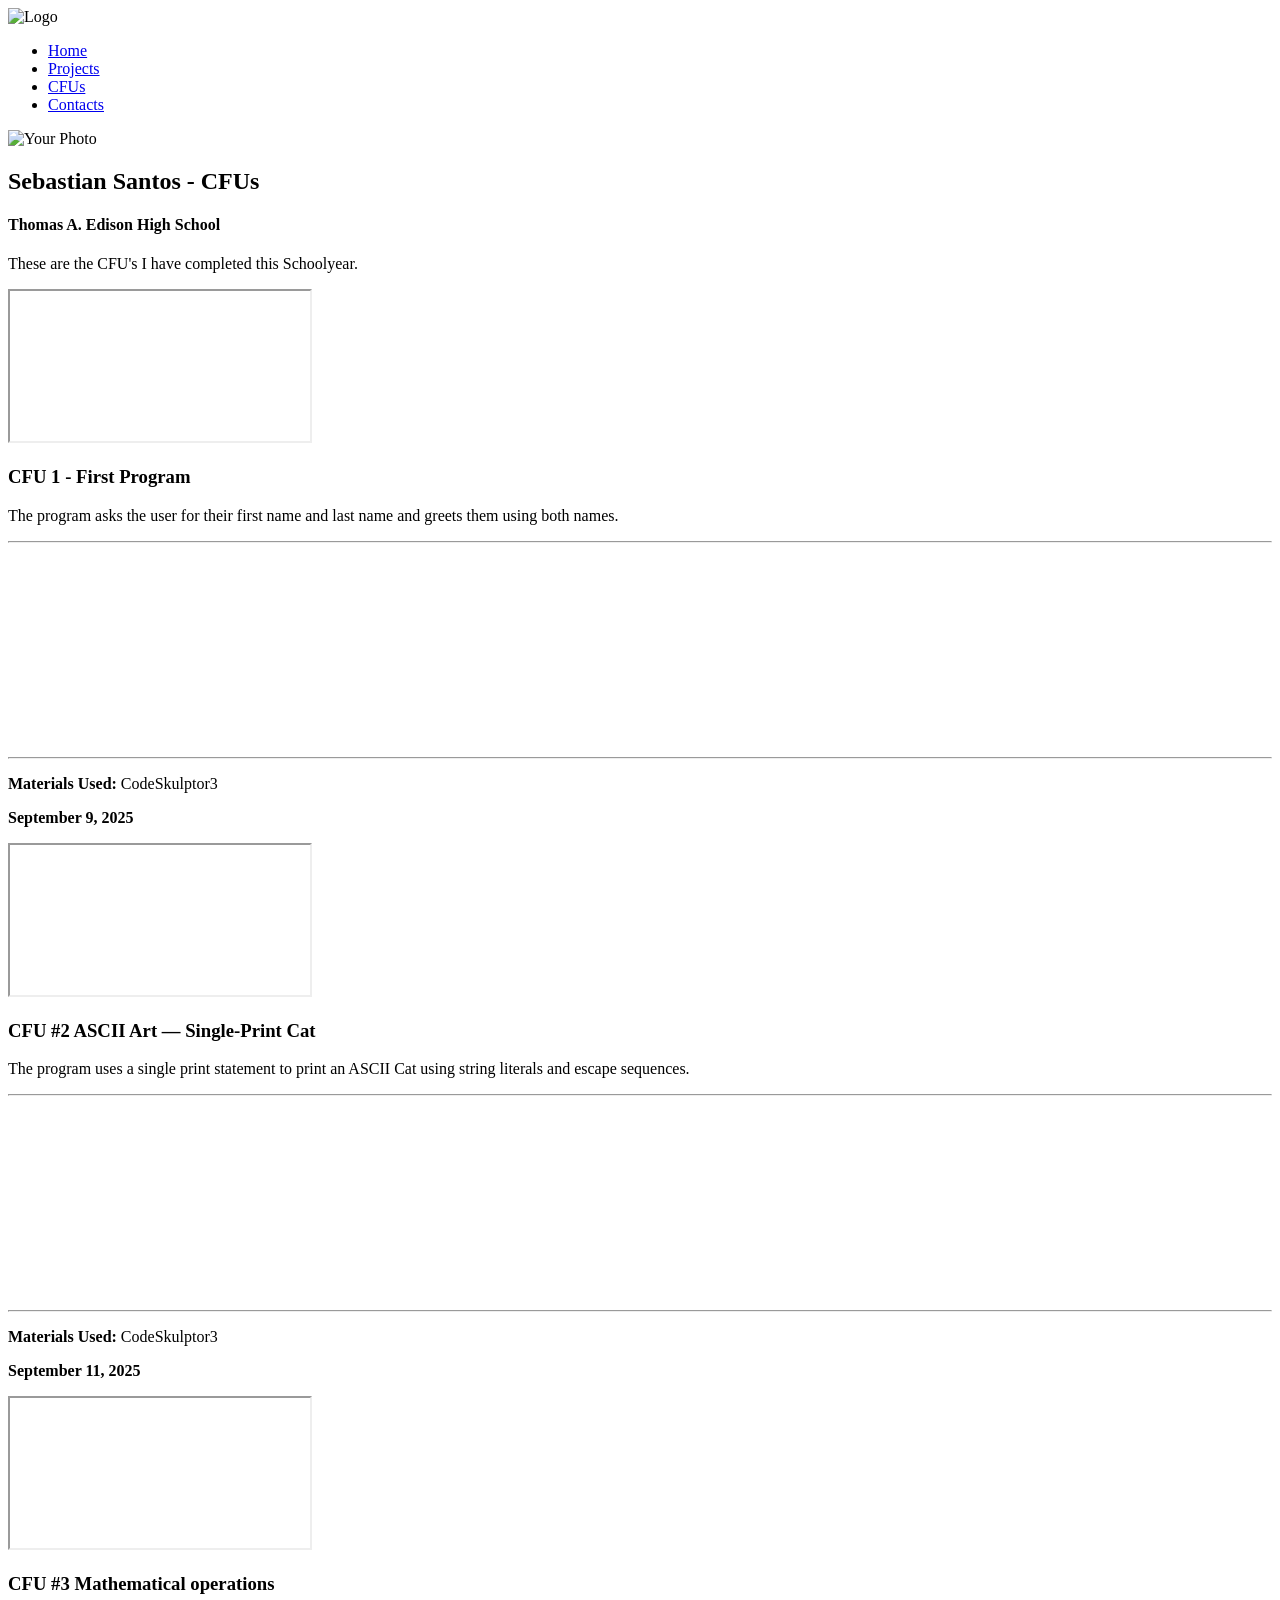
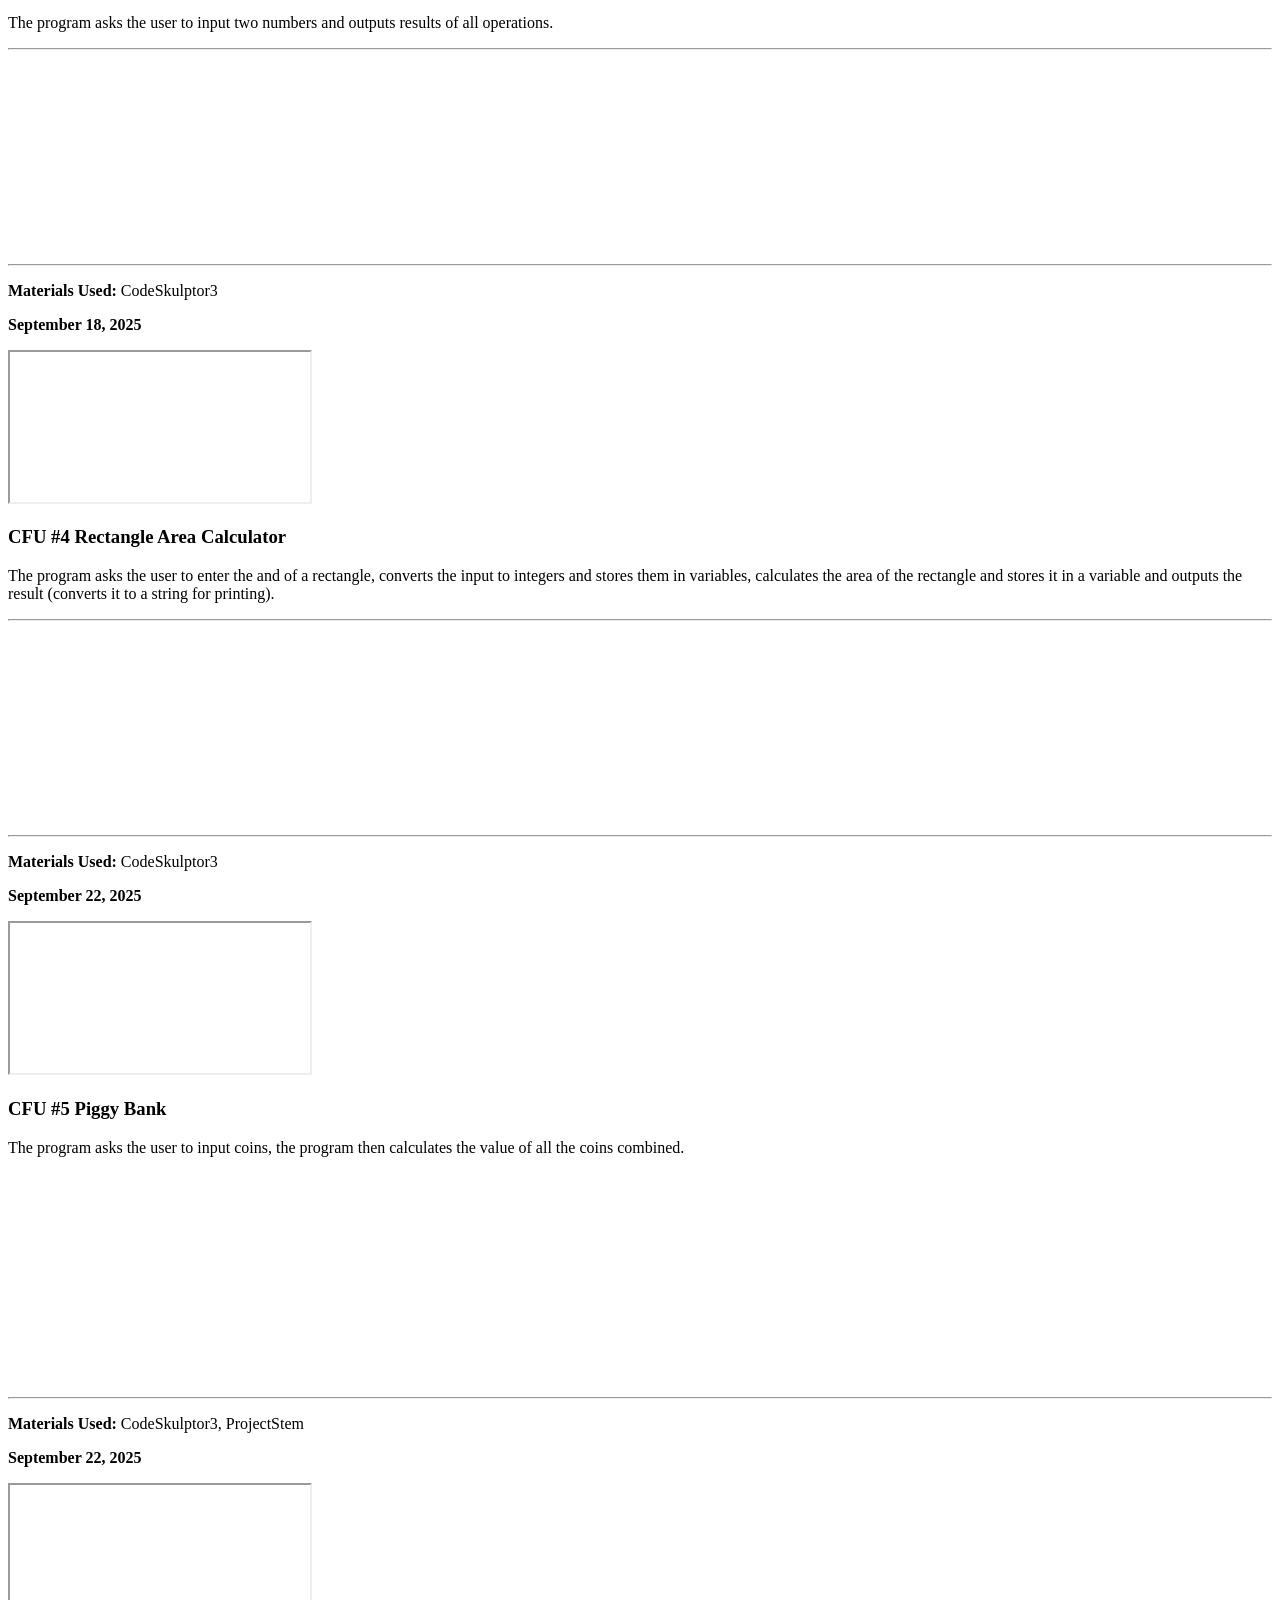
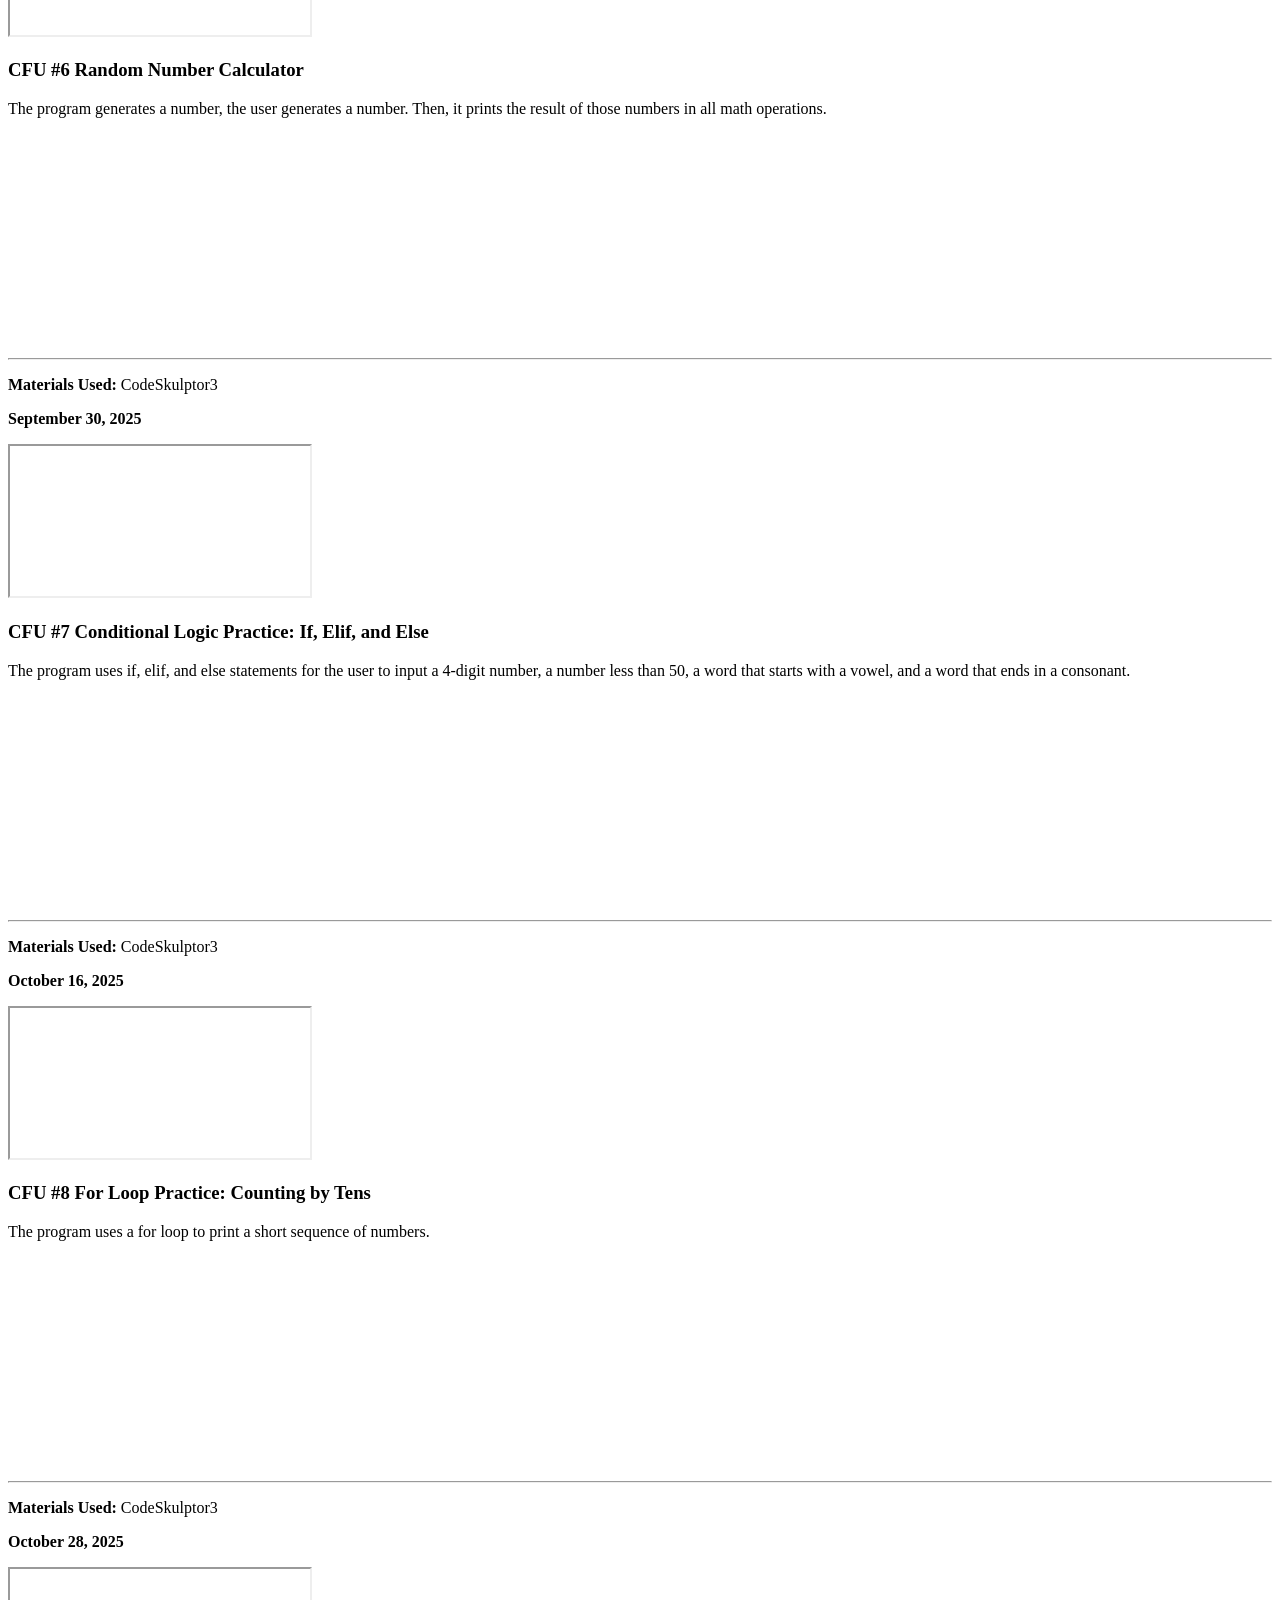
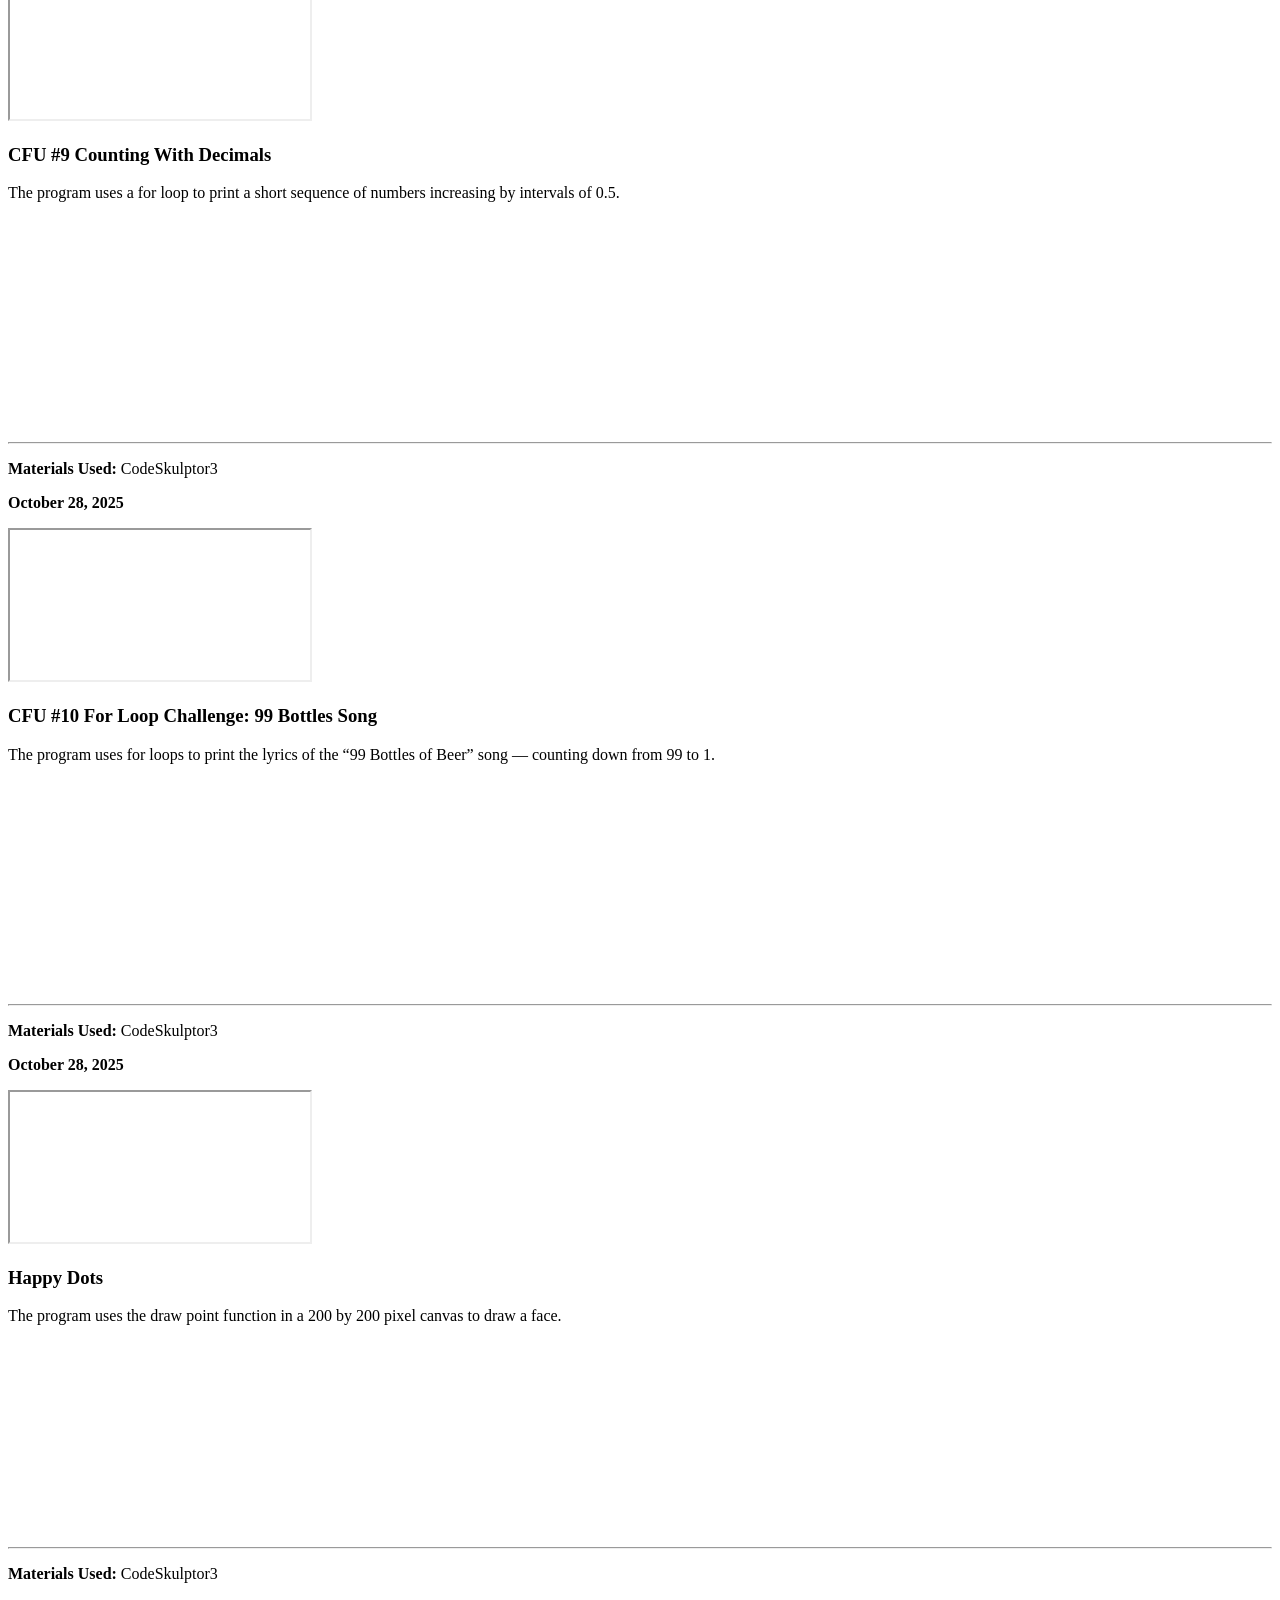
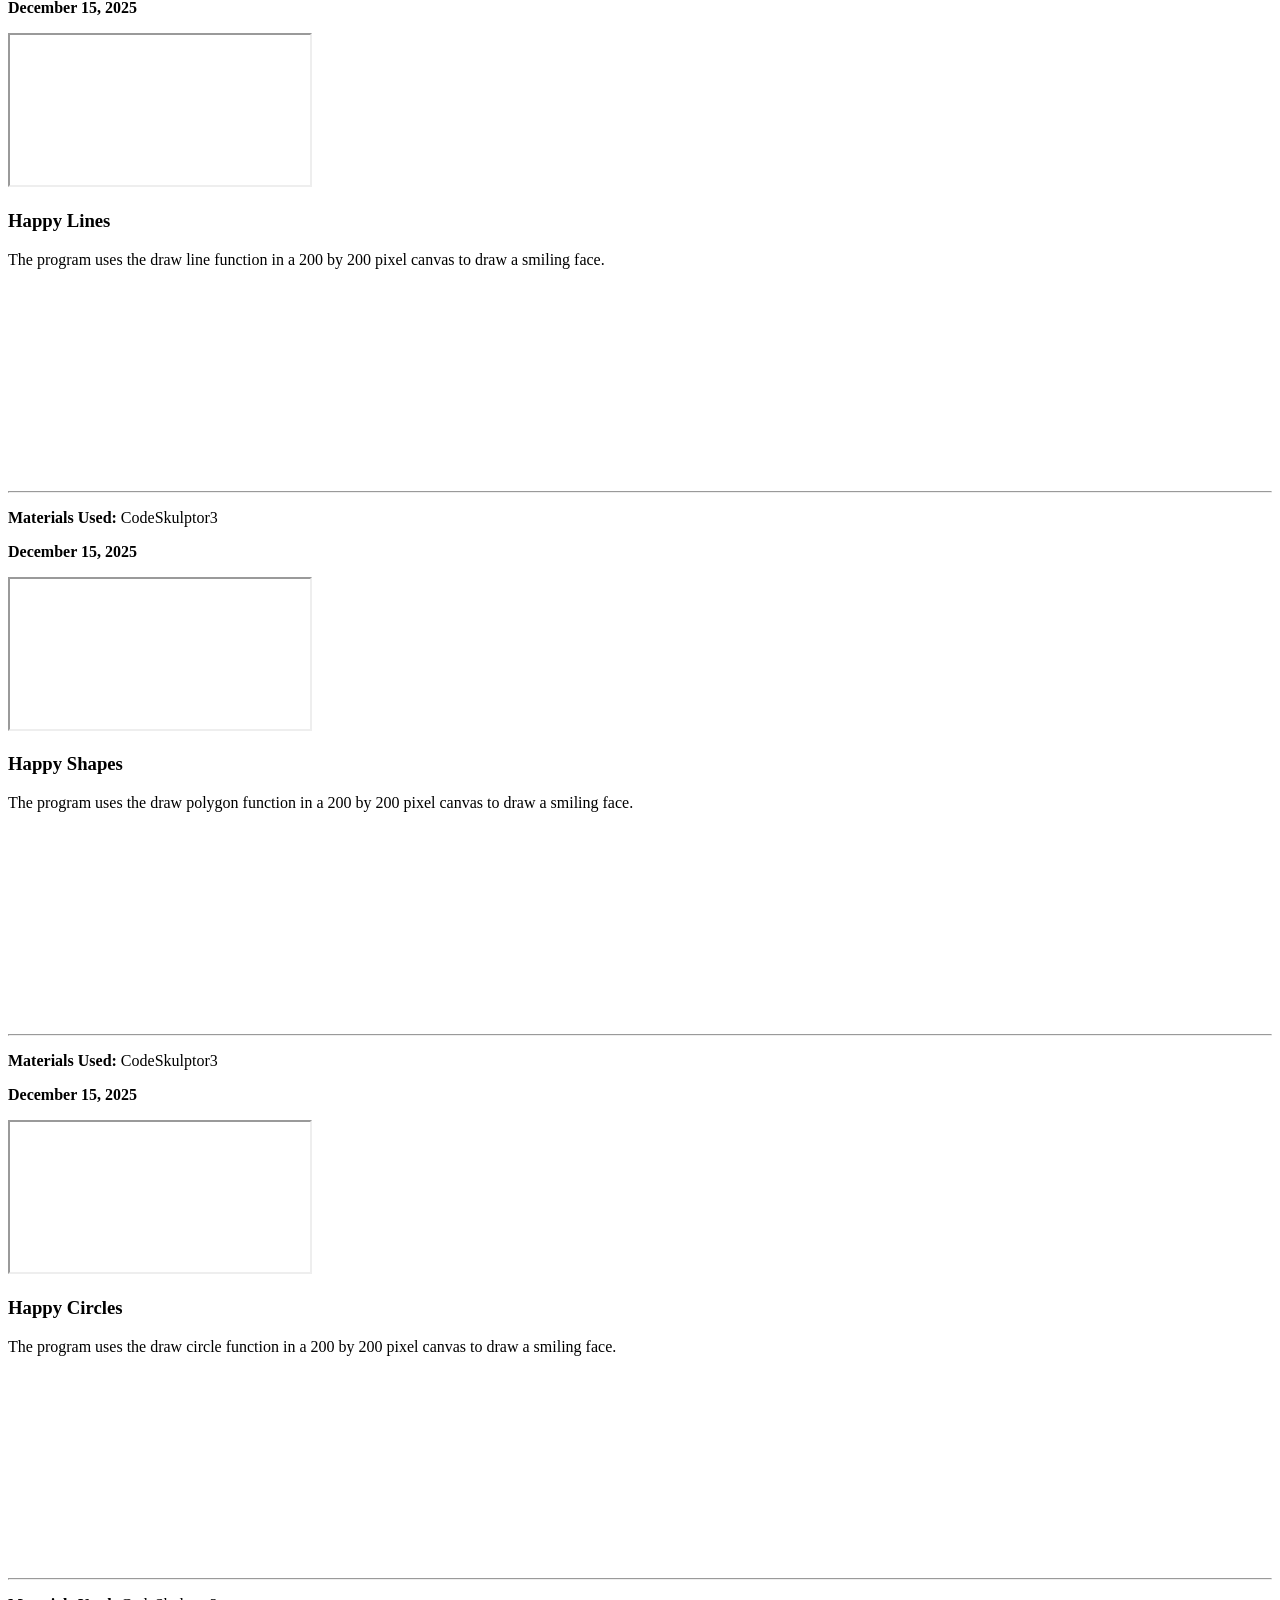
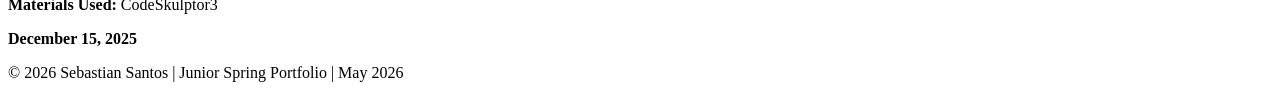
==== cfu.html @ 9f5689f0 "bleh" ====
<!DOCTYPE html>
<html lang="en">
<head>
  <meta charset="UTF-8" />
  <meta name="viewport" content="width=device-width, initial-scale=1.0" />

  <!-- Update these (from Curator Guide) -->
  <meta name="description" content="Junior Spring Portfolio for Sebastian Santos" />
  <meta name="keywords" content="portfolio, junior, projects, programming, web development" />
  <meta name="author" content="Sebastian Santos" />

  <title>SS - Junior Spring Portfolio | CFUs </title>

  <!-- Main stylesheet -->
  <link rel="stylesheet" href="cfu.css" />

  <!-- Optional favicon (put your icon file in the same folder) -->
  <link rel="icon" type="image/x-icon" href="Avatar.png" height="90%" />

  <!-- Optional fonts (only keep if your CSS uses them) -->
  <link rel="preconnect" href="https://fonts.googleapis.com" />
  <link rel="preconnect" href="https://fonts.gstatic.com" crossorigin />
  <link href="https://fonts.googleapis.com/css2?family=Montserrat:wght@300;400;700&display=swap" rel="stylesheet" />
</head>
<body>

  <!-- NAVBAR -->
  <header>
    <nav class="navbar">
      <div class="navbar-left">
        <!-- Replace logo.png with your own image file -->
        <img src="Avatar.png" alt="Logo" />
      </div>

      <ul class="navbar-right">
        <li><a href="index.html">Home</a></li>
        <li><a href="projects.html">Projects</a></li>
        <li><a href="cfu.html">CFUs</a></li>
        <li><a href="contact.html">Contacts</a></li>
      </ul>
    </nav>
  </header>

  </body>
    <!-- MAIN CONTENT -->
  <main class="home-card">

    <!-- ABOUT / BIO CARD -->
    <section class="resource-card">
      <div class="bio">
        <div class="bio-pic">
          <!-- Replace profile.jpg with your own image file -->
          <img src="Avatar.png" alt="Your Photo" />
        </div>

        <div class="bio-text">
          <h1>Sebastian Santos - CFUs</h1>
          <h4>Thomas A. Edison High School</h4>
          <p>
These are the CFU's I have completed this Schoolyear.          </p>
        </div>
      </div>
    </section>

     <!-- CFU 1 -->
    <section class="CFU">
      <div class="project">
        <iframe src="https://py3.codeskulptor.org/#user311_60MpAwyQbRtRyS3.py" title="CFU 1 - First Program"></iframe>

        <div class="reflection">
          <h3>CFU 1 - First Program</h3>
          <p>
            The program asks the user for their first name and last name and greets them using both names. 
          </p>
          <hr>
          <br>
          <br>
          <br>
          <br>
          <br>
          <br>
          <br>
          <br>
          <br>
          <br>
          <br>
          <hr>
          <p><strong>Materials Used:</strong> CodeSkulptor3</p>
          <p><strong>September 9, 2025</strong></p>
        </div>
      </div>
    </section>

     <!-- CFU 2 -->
    <section class="CFU">
      <div class="project">
        <iframe src="https://py3.codeskulptor.org/#user311_2Rv3ajrTFQvOkyz.py" title="CFU 2 - ASCII Art — Single-Print Cat"></iframe>

        <div class="reflection">
          <h3>CFU #2  ASCII Art — Single-Print Cat</h3>
          <p>
            The program uses a single print statement to print an ASCII Cat using string literals and escape sequences. 
          </p>
          <hr>
          <br>
          <br>
          <br>
          <br>
          <br>
          <br>
          <br>
          <br>
          <br>
          <br>
          <br>
          <hr>
          <p><strong>Materials Used:</strong> CodeSkulptor3</p>
          <p><strong>September 11, 2025</strong></p>
        </div>
      </div>
    </section>


       <!-- CFU 3 -->
    <section class="CFU">
      <div class="project">
        <iframe src="https://py3.codeskulptor.org/#user311_XfsLGDfuYcrImFc.py" title="CFU 3  Mathematical operations" ></iframe>

        <div class="reflection">
          <h3>CFU #3  Mathematical operations </h3>
          <p>
            The program asks the user to input two numbers and outputs results of all operations. 
          </p>
          <hr>
          <br>
          <br>
          <br>
          <br>
          <br>
          <br>
          <br>
          <br>
          <br>
          <br>
          <br>
          <hr>
          <p><strong>Materials Used:</strong> CodeSkulptor3</p>
          <p><strong>September 18, 2025</strong></p>
        </div>
      </div>
    </section>

   <!-- CFU 4 -->
    <section class="CFU">
      <div class="project">
        <iframe src="https://py3.codeskulptor.org/#user311_PryaZEWNsOEK1qt.py" title="CFU 4 Rectangle Area Calculator" ></iframe>

        <div class="reflection">
          <h3>CFU #4 Rectangle Area Calculator</h3>
          <p>
            The program asks the user to enter the and of a rectangle, converts the input to integers and stores them in variables, calculates the area of the rectangle and stores it in a variable and outputs the result (converts it to a string for printing).
          </p>
          <hr>
          <br>
          <br>
          <br>
          <br>
          <br>
          <br>
          <br>
          <br>
          <br>
          <br>
          <br>
          <hr>
          <p><strong>Materials Used:</strong> CodeSkulptor3</p>
          <p><strong>September 22, 2025</strong></p>
        </div>
      </div>
    </section>


       <!-- CFU 5 -->
    <section class="CFU">
      <div class="project">
        <iframe src="https://py3.codeskulptor.org/#user310_wYEnV5urgbd4wLF.py" title="CFU #5 Piggy Bank"></iframe>

        <div class="reflection">
          <h3>CFU #5 Piggy Bank</h3>
          <p>
            The program asks the user to input coins, the program then calculates the value of all the coins combined.
          </p>
          <br>
          <br>
          <br>
          <br>
          <br>
          <br>
          <br>
          <br>
          <br>
          <br>
          <br>
          <br>
          <hr>
          <p><strong>Materials Used:</strong> CodeSkulptor3, ProjectStem</p>
          <p><strong>September 22, 2025</strong></p>
        </div>
      </div>
    </section>

      <!-- CFU 6 -->
    <section class="CFU">
      <div class="project">
        <iframe src="https://py3.codeskulptor.org/#user311_uoznL5s1rm7YOua.py" title="CFU #6 Random Number Calculator"></iframe>

        <div class="reflection">
          <h3>CFU #6 Random Number Calculator</h3>
          <p>
The program generates a number, the user generates a number. Then, it prints the result of those numbers in all math operations.         </p>
          <br>
          <br>
          <br>
          <br>
          <br>
          <br>
          <br>
          <br>
          <br>
          <br>
          <br>
          <br>
          <hr>
          <p><strong>Materials Used:</strong> CodeSkulptor3</p>
          <p><strong>September 30, 2025</strong></p>
        </div>
      </div>
    </section>

  <!-- CFU 7 -->
    <section class="CFU">
      <div class="project">
        <iframe src="https://py3.codeskulptor.org/#user311_GdACYTulFTJbdcM_0.py" title=Conditional-Practice></iframe>

        <div class="reflection">
          <h3>CFU #7 Conditional Logic Practice: If, Elif, and Else</h3>
          <p>
The program uses if, elif, and else statements for the user to input a 4-digit number, a number less than 50, a word that starts with a vowel, and a word that ends in a consonant.       </p>
          <br>
          <br>
          <br>
          <br>
          <br>
          <br>
          <br>
          <br>
          <br>
          <br>
          <br>
          <br>
          <hr>
          <p><strong>Materials Used:</strong> CodeSkulptor3</p>
          <p><strong>October 16, 2025</strong></p>
        </div>
      </div>
    </section>


  <!-- CFU 8 -->
    <section class="CFU">
      <div class="project">
        <iframe src="https://py3.codeskulptor.org/#user311_pVTT7p2gDtmFYw5.py" title=cfu></iframe>

        <div class="reflection">
          <h3>CFU #8 For Loop Practice: Counting by Tens</h3>
          <p>
The program uses a for loop to print a short sequence of numbers. </p>
          <br>
          <br>
          <br>
          <br>
          <br>
          <br>
          <br>
          <br>
          <br>
          <br>
          <br>
          <br>
          <hr>
          <p><strong>Materials Used:</strong> CodeSkulptor3</p>
          <p><strong>October 28, 2025</strong></p>
        </div>
      </div>
    </section>


      <!-- CFU 9 -->
    <section class="CFU">
      <div class="project">
        <iframe src="https://py3.codeskulptor.org/#user311_KVpsebmzMYa8D0z.py" title=Counting-with-decimals></iframe>

        <div class="reflection">
          <h3>CFU #9 Counting With Decimals</h3>
          <p>
The program uses a for loop to print a short sequence of numbers increasing by intervals of 0.5. </p>
          <br>
          <br>
          <br>
          <br>
          <br>
          <br>
          <br>
          <br>
          <br>
          <br>
          <br>
          <br>
          <hr>
          <p><strong>Materials Used:</strong> CodeSkulptor3</p>
          <p><strong>October 28, 2025</strong></p>
        </div>
      </div>
    </section>


      <!-- CFU 10 -->
    <section class="CFU">
      <div class="project">
        <iframe src="https://py3.codeskulptor.org/#user311_wgtyru7IweznKOi.py" title="CFU #10 For Loop Challenge: 99 Bottles Song"></iframe>

        <div class="reflection">
          <h3>CFU #10 For Loop Challenge: 99 Bottles Song</h3>
          <p>
 The program uses for loops to print the lyrics of the “99 Bottles of Beer” song — counting down from 99 to 1.</p>
          <br>
          <br>
          <br>
          <br>
          <br>
          <br>
          <br>
          <br>
          <br>
          <br>
          <br>
          <br>
          <hr>
          <p><strong>Materials Used:</strong> CodeSkulptor3</p>
          <p><strong>October 28, 2025</strong></p>
        </div>
      </div>
    </section>


          <!-- CFU 11 -->
    <section class="CFU">
      <div class="project">
        <iframe src="https://py3.codeskulptor.org/#user311_9WIJYr10CXaILIT.py" title="Happy Dots"></iframe>

        <div class="reflection">
          <h3>Happy Dots</h3>
          <p>
 The program uses the draw point function in a 200 by 200 pixel canvas to draw a face.  </p>
          <br>
          <br>
          <br>
          <br>
          <br>
          <br>
          <br>
          <br>
          <br>
          <br>
          <br>
          <hr>
          <p><strong>Materials Used:</strong> CodeSkulptor3</p>
          <p><strong>December 15, 2025</strong></p>
        </div>
      </div>
    </section>


         <!-- CFU 12 -->
    <section class="CFU">
      <div class="project">
        <iframe src="https://py3.codeskulptor.org/#user311_pdQrxciCZkJ4pGr_1.py" title="Happy Lines"></iframe>

        <div class="reflection">
          <h3>Happy Lines</h3>
          <p>
 The program uses the draw line function in a 200 by 200 pixel canvas to draw a smiling face.  </p>
          <br>
          <br>
          <br>
          <br>
          <br>
          <br>
          <br>
          <br>
          <br>
          <br>
          <br>
          <hr>
          <p><strong>Materials Used:</strong> CodeSkulptor3</p>
          <p><strong>December 15, 2025</strong></p>
        </div>
      </div>
    </section>

    <!-- CFU 13 -->
    <section class="CFU">
      <div class="project">
        <iframe src="https://py3.codeskulptor.org/#user311_B34A9kU3qAUpXq4.py" title="Happy Shapes"></iframe>

        <div class="reflection">
          <h3>Happy Shapes</h3>
          <p>
 The program uses the draw polygon function in a 200 by 200 pixel canvas to draw a smiling face.  </p>
          <br>
          <br>
          <br>
          <br>
          <br>
          <br>
          <br>
          <br>
          <br>
          <br>
          <br>
          <hr>
          <p><strong>Materials Used:</strong> CodeSkulptor3</p>
          <p><strong>December 15, 2025</strong></p>
        </div>
      </div>
    </section>

    <!-- CFU 14 -->
    <section class="CFU">
      <div class="project">
        <iframe src="https://py3.codeskulptor.org/#user311_XDI19FJfjZK6M1z.py" title="Happy Circles"></iframe>

        <div class="reflection">
          <h3>Happy Circles</h3>
          <p>
 The program uses the draw circle function in a 200 by 200 pixel canvas to draw a smiling face.  </p>
          <br>
          <br>
          <br>
          <br>
          <br>
          <br>
          <br>
          <br>
          <br>
          <br>
          <br>
          <hr>
          <p><strong>Materials Used:</strong> CodeSkulptor3</p>
          <p><strong>December 15, 2025</strong></p>
        </div>
      </div>
    </section>















          <!-- FOOTER -->
  <footer class="resource-card">
    <p>© <span id="year"></span> Sebastian Santos | Junior Spring Portfolio | May 2026</p>
  </footer>

  <script>
    // Auto-updates the year in the footer
    document.getElementById("year").textContent = new Date().getFullYear();
  </script>
  </main>
  </body>
  </html>
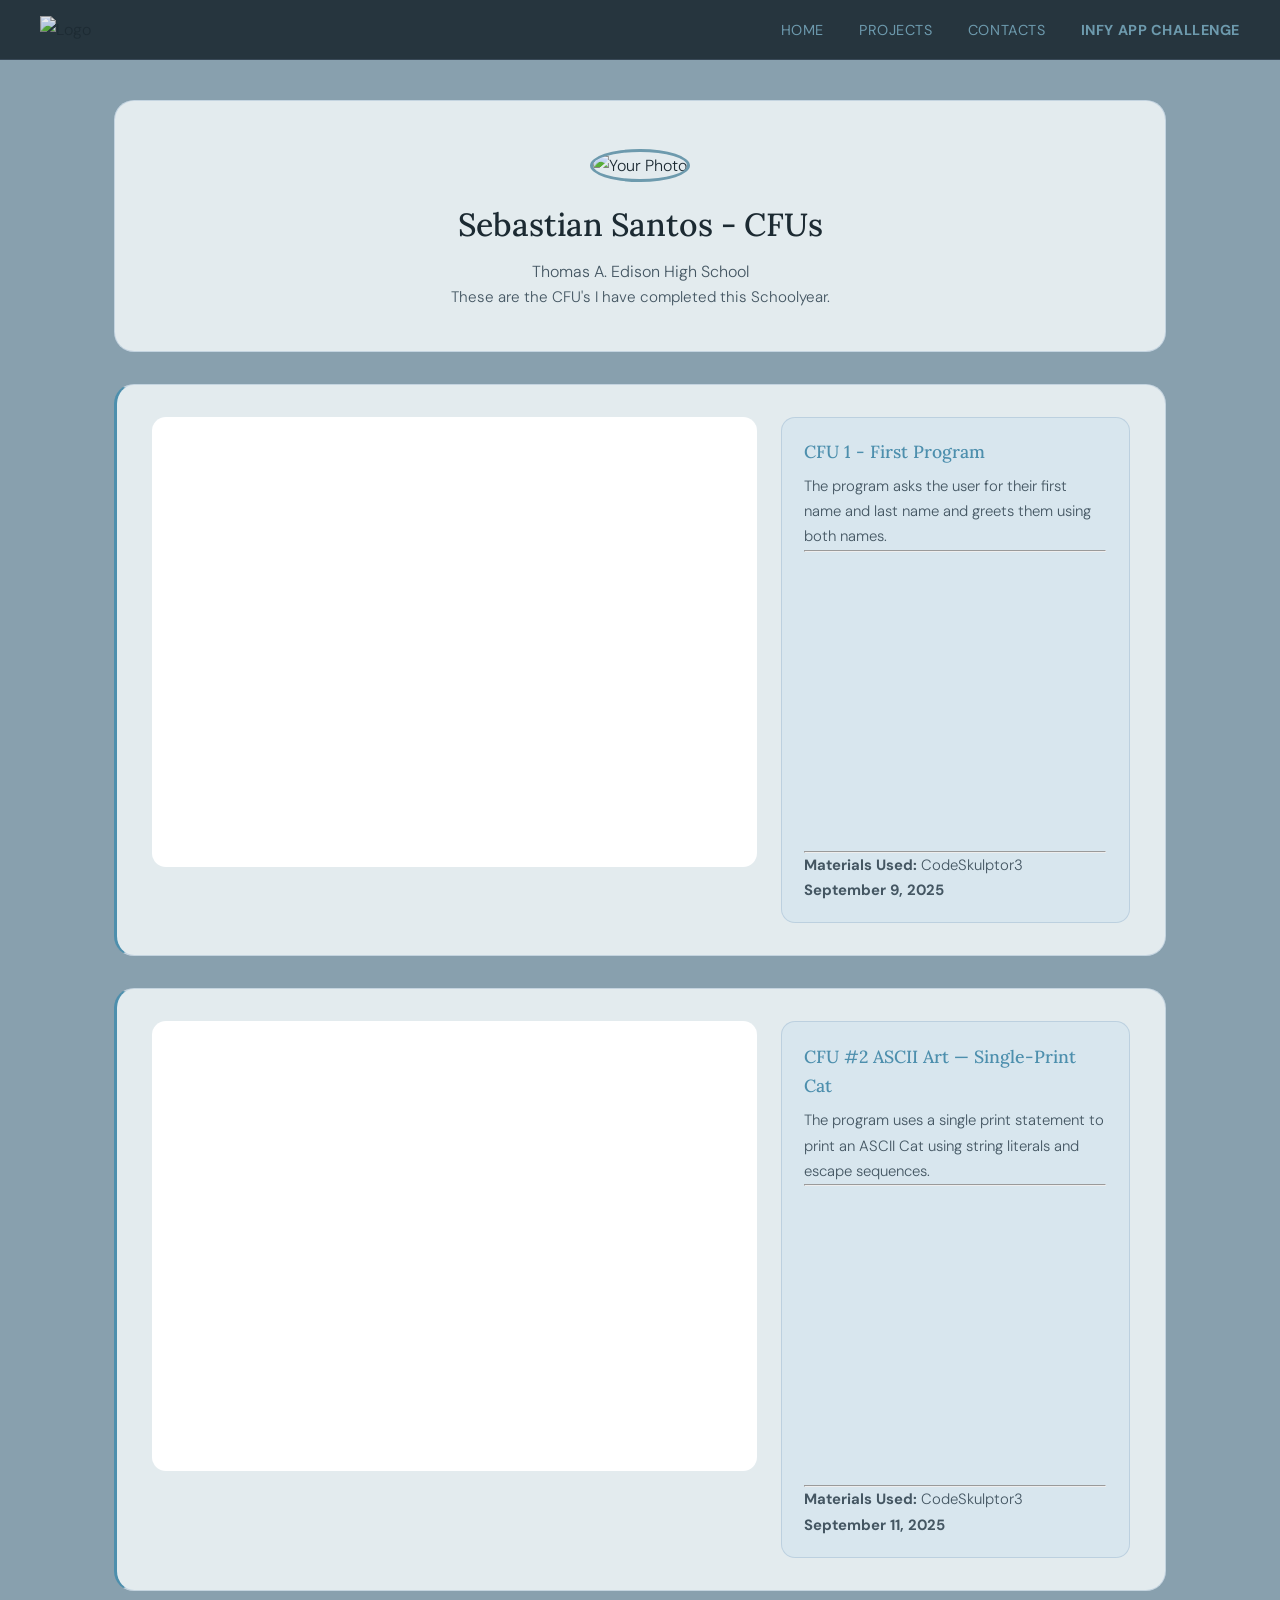
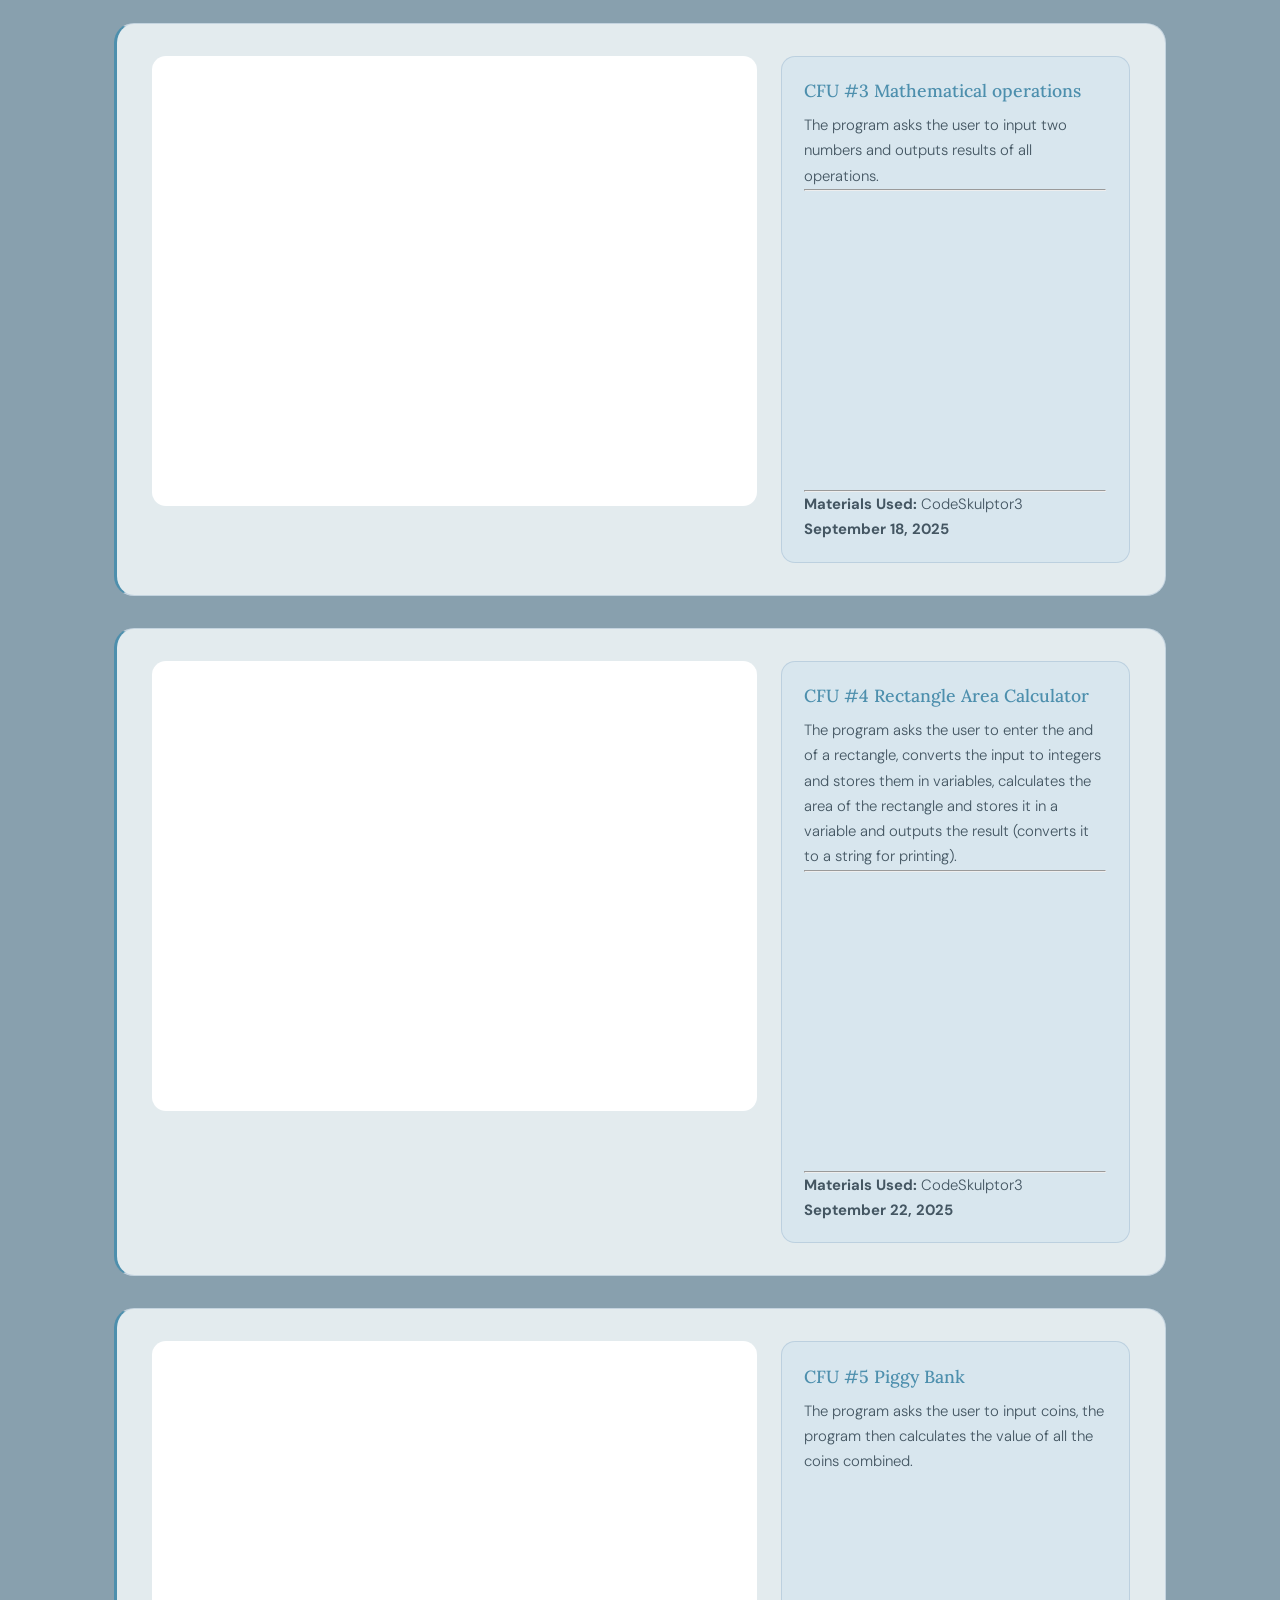
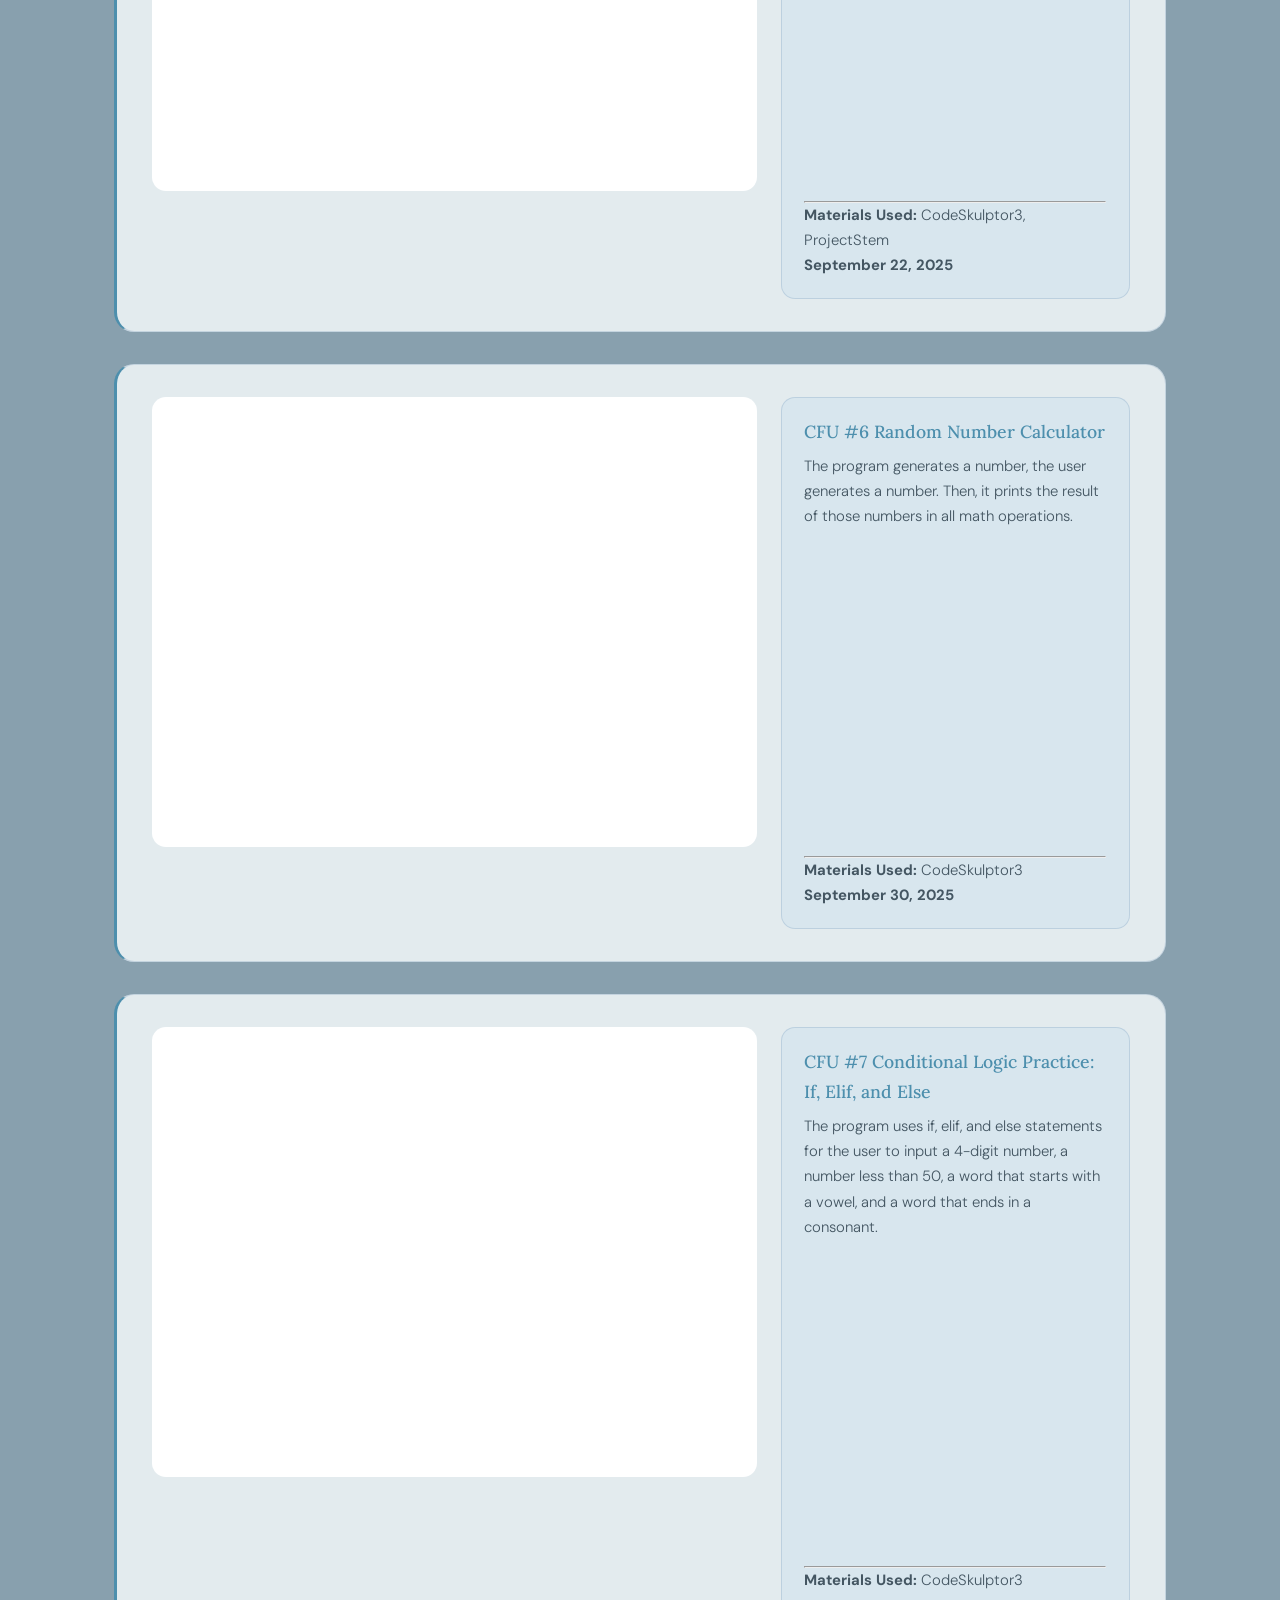
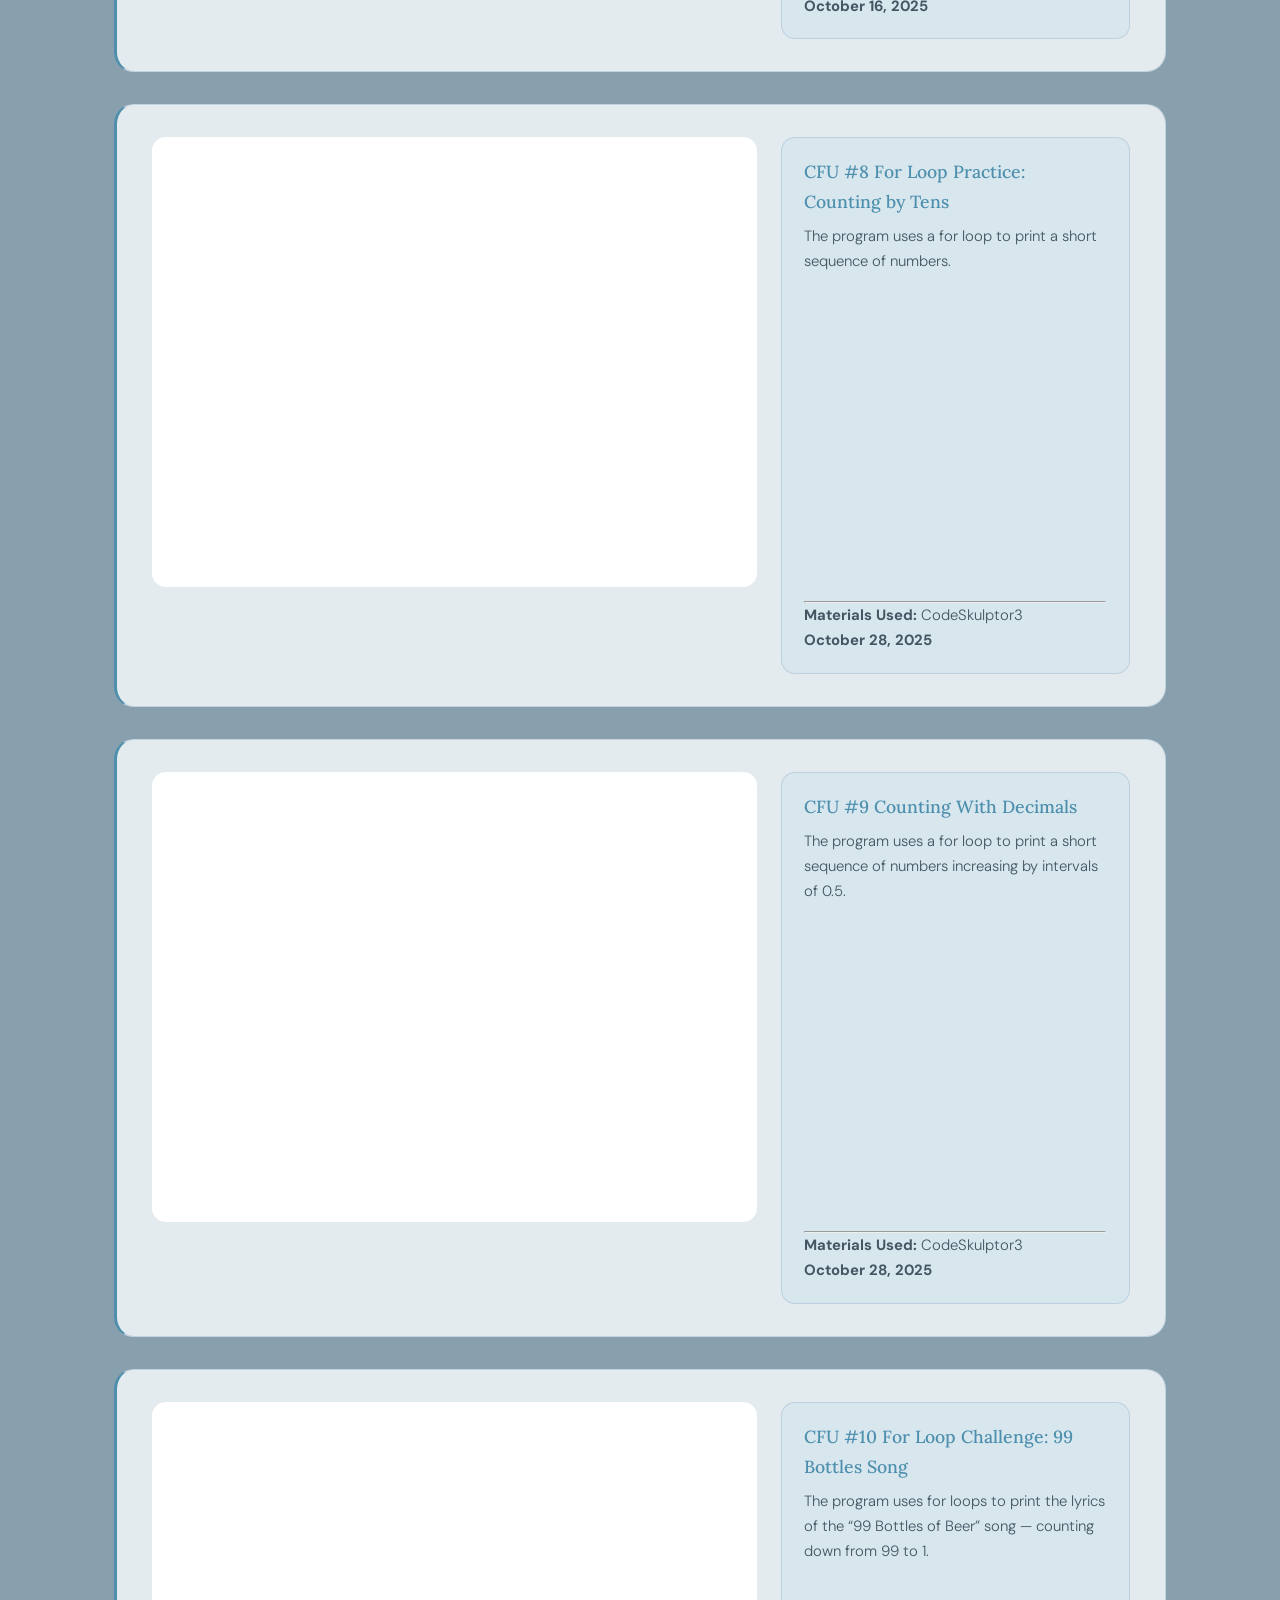
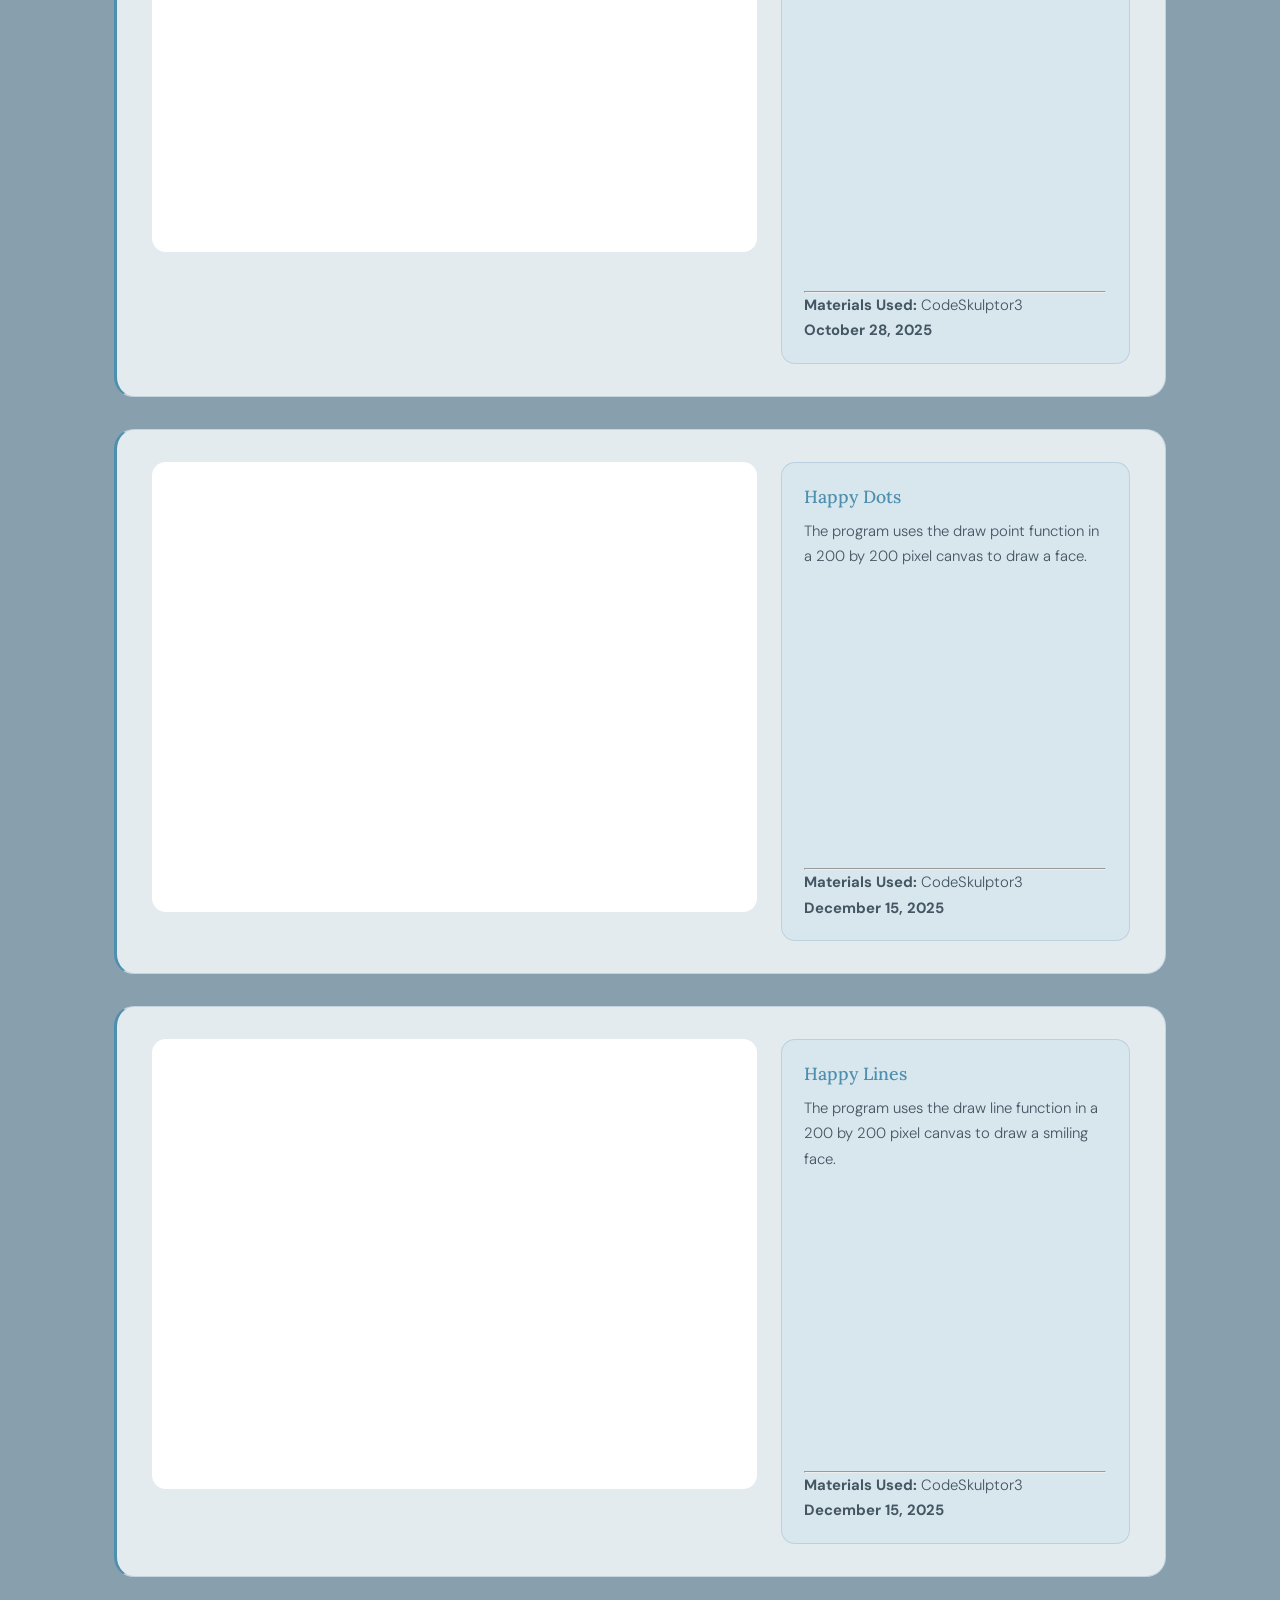
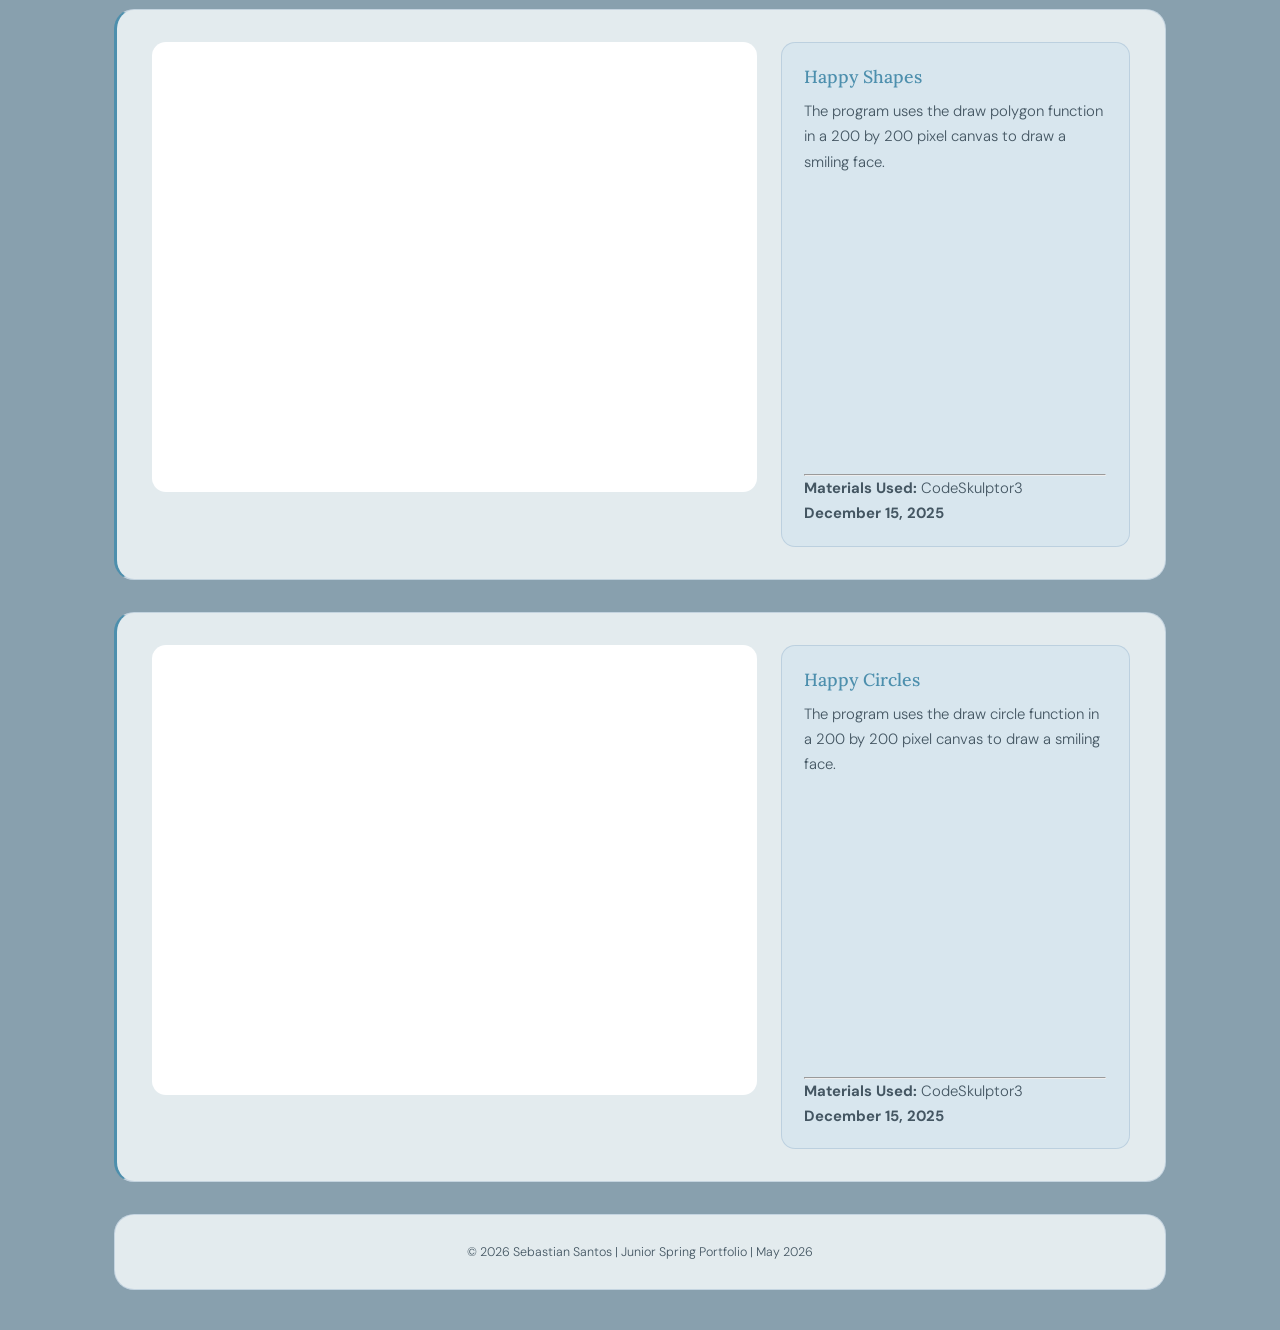
==== commit f4a8bb7f: "yayy" ====
--- a/cfu.html
+++ b/cfu.html
@@ -35,8 +35,9 @@
       <ul class="navbar-right">
         <li><a href="index.html">Home</a></li>
         <li><a href="projects.html">Projects</a></li>
-        <li><a href="cfu.html">CFUs</a></li>
         <li><a href="contact.html">Contacts</a></li>
+        <li><a href="infy.html" style="font-weight: bold;">Infy App Challenge</a></li>      </ul>
+
       </ul>
     </nav>
   </header>
--- a/cfu.css
+++ b/cfu.css
@@ -0,0 +1,297 @@
+/* =========================
+   FONTS
+========================= */
+@import url('https://fonts.googleapis.com/css2?family=Lora:ital,wght@0,400;0,500;1,400&family=DM+Sans:wght@300;400;500&display=swap');
+ 
+/* =========================
+   VARIABLES
+========================= */
+:root {
+  --card-bg:      rgba(245, 249, 251, 0.84);
+  --card-border:  rgba(131, 161, 193, 0.32);
+  --deep:         #1c2a32;
+  --mid:          #445662;
+  --muted:        #7e95a0;
+  --steel:        #6d9aad;
+  --accent:       #4d8fad;
+  --light:        #d4e8f0;
+  --radius-sm:    8px;
+  --radius-md:    14px;
+  --radius-lg:    20px;
+}
+ 
+/* =========================
+   GLOBAL / RESET
+========================= */
+*, *::before, *::after {
+  box-sizing: border-box;
+  margin: 0;
+  padding: 0;
+}
+ 
+body {
+  font-family: 'DM Sans', sans-serif;
+  font-weight: 300;
+  background-color: #88a0ae;
+  background-image: url("starry_sun.jpg");
+  background-size: cover;
+  background-repeat: repeat-y;
+  background-attachment: fixed;
+  color: var(--deep);
+  line-height: 1.7;
+}
+ 
+/* =========================
+   NAVBAR
+========================= */
+.navbar {
+  background-color: rgba(28, 42, 50, 0.90);
+  backdrop-filter: blur(12px);
+  -webkit-backdrop-filter: blur(12px);
+  padding: 1em 2.5em;
+  display: flex;
+  justify-content: space-between;
+  align-items: center;
+  position: sticky;
+  top: 0;
+  z-index: 100;
+  border-bottom: 1px solid rgba(131, 161, 193, 0.18);
+}
+ 
+.navbar-left img {
+  height: 32px;
+  opacity: 0.9;
+}
+ 
+.navbar-right {
+  list-style: none;
+  display: flex;
+  gap: 2.2em;
+}
+ 
+.navbar-right a {
+  color: var(--steel);
+  text-decoration: none;
+  font-weight: 400;
+  font-size: 0.9em;
+  letter-spacing: 0.04em;
+  text-transform: uppercase;
+  transition: color 0.2s ease;
+}
+ 
+.navbar-right a:hover {
+  color: var(--light);
+}
+ 
+.navbar-right a:visited {
+  color: var(--muted);
+}
+ 
+/* =========================
+   PAGE LAYOUT
+========================= */
+.home-card {
+  max-width: 1100px;
+  margin: 2.5em auto;
+  padding: 0 1.5em;
+}
+ 
+/* =========================
+   CARDS
+========================= */
+.resource-card,
+.CFU {
+  background-color: var(--card-bg);
+  backdrop-filter: blur(10px);
+  -webkit-backdrop-filter: blur(10px);
+  margin: 2em auto;
+  padding: 2em 2.2em;
+  border-radius: var(--radius-lg);
+  border: 1px solid var(--card-border);
+  color: var(--deep);
+}
+ 
+.CFU {
+  border-left: 3px solid var(--accent);
+}
+ 
+/* =========================
+   BIO SECTION
+========================= */
+.bio {
+  display: flex;
+  flex-direction: column;
+  align-items: center;
+  text-align: center;
+  padding: 1em 0 0.5em;
+}
+ 
+.bio-pic img {
+  width: 140px;
+  height: 140px;
+  border-radius: 50%;
+  border: 3px solid var(--steel);
+  object-fit: cover;
+  margin-bottom: 1em;
+}
+ 
+.bio-text h1 {
+  font-family: 'Lora', serif;
+  font-weight: 500;
+  font-size: 2em;
+  color: var(--deep);
+  margin-bottom: 0.15em;
+}
+ 
+.bio-text h4 {
+  font-weight: 300;
+  color: var(--mid);
+  font-size: 1em;
+  margin-top: 0;
+}
+ 
+/* =========================
+   HEADINGS (global)
+========================= */
+h2, h3 {
+  font-family: 'Lora', serif;
+  font-weight: 500;
+  color: var(--deep);
+}
+ 
+h2 {
+  font-size: 1.3em;
+  margin-bottom: 0.5em;
+}
+ 
+h3 {
+  font-size: 1.1em;
+  margin-bottom: 0.4em;
+}
+ 
+p {
+  color: var(--mid);
+  font-size: 0.95em;
+}
+ 
+/* =========================
+   PROJECT LAYOUT
+========================= */
+.project {
+  display: flex;
+  gap: 1.5em;
+  align-items: flex-start;
+}
+ 
+.project iframe {
+  flex: 2;
+  min-width: 320px;
+  height: 450px;
+  border: none;
+  background-color: white;
+  border-radius: var(--radius-md);
+}
+ 
+.reflection {
+  flex: 1;
+  background-color: rgba(200, 225, 238, 0.42);
+  padding: 1.2em 1.4em;
+  border-radius: var(--radius-md);
+  border: 1px solid var(--card-border);
+}
+ 
+.reflection h3 {
+  color: var(--accent);
+}
+ 
+.reflection p {
+  font-size: 0.93em;
+  color: var(--mid);
+}
+ 
+/* =========================
+   LINKS / ICONS
+========================= */
+.skill-images {
+  display: flex;
+  justify-content: center;
+  flex-wrap: wrap;
+  gap: 1.2em;
+  margin-top: 1em;
+}
+ 
+.picture {
+  transition: transform 0.2s ease;
+}
+ 
+.picture:hover {
+  transform: translateY(-3px);
+}
+ 
+.link-pic {
+  height: 78px;
+  width: 78px;
+  border-radius: var(--radius-sm);
+  border: 1.5px solid var(--steel);
+  object-fit: cover;
+}
+ 
+/* =========================
+   FOOTER
+========================= */
+footer {
+  text-align: center;
+  font-size: 0.82em;
+  color: var(--muted);
+  padding: 2em 1em;
+}
+ 
+/* =========================
+   MISC UTILITIES
+========================= */
+.sixseven {
+  text-align: center;
+}
+ 
+.pochita {
+  width: 50px;
+  height: 65px;
+}
+ 
+/* =========================
+   RESPONSIVE
+========================= */
+@media (max-width: 900px) {
+  .project {
+    flex-direction: column;
+  }
+ 
+  .project iframe {
+    width: 100%;
+    min-width: 0;
+    height: 350px;
+  }
+}
+ 
+@media (max-width: 600px) {
+  .navbar {
+    flex-direction: column;
+    gap: 0.8em;
+    padding: 1em 1.5em;
+  }
+ 
+  .navbar-right {
+    flex-wrap: wrap;
+    justify-content: center;
+    gap: 1.2em;
+  }
+ 
+  .home-card {
+    padding: 0 1em;
+  }
+ 
+  .resource-card,
+  .CFU {
+    padding: 1.4em 1.5em;
+  }
+}
